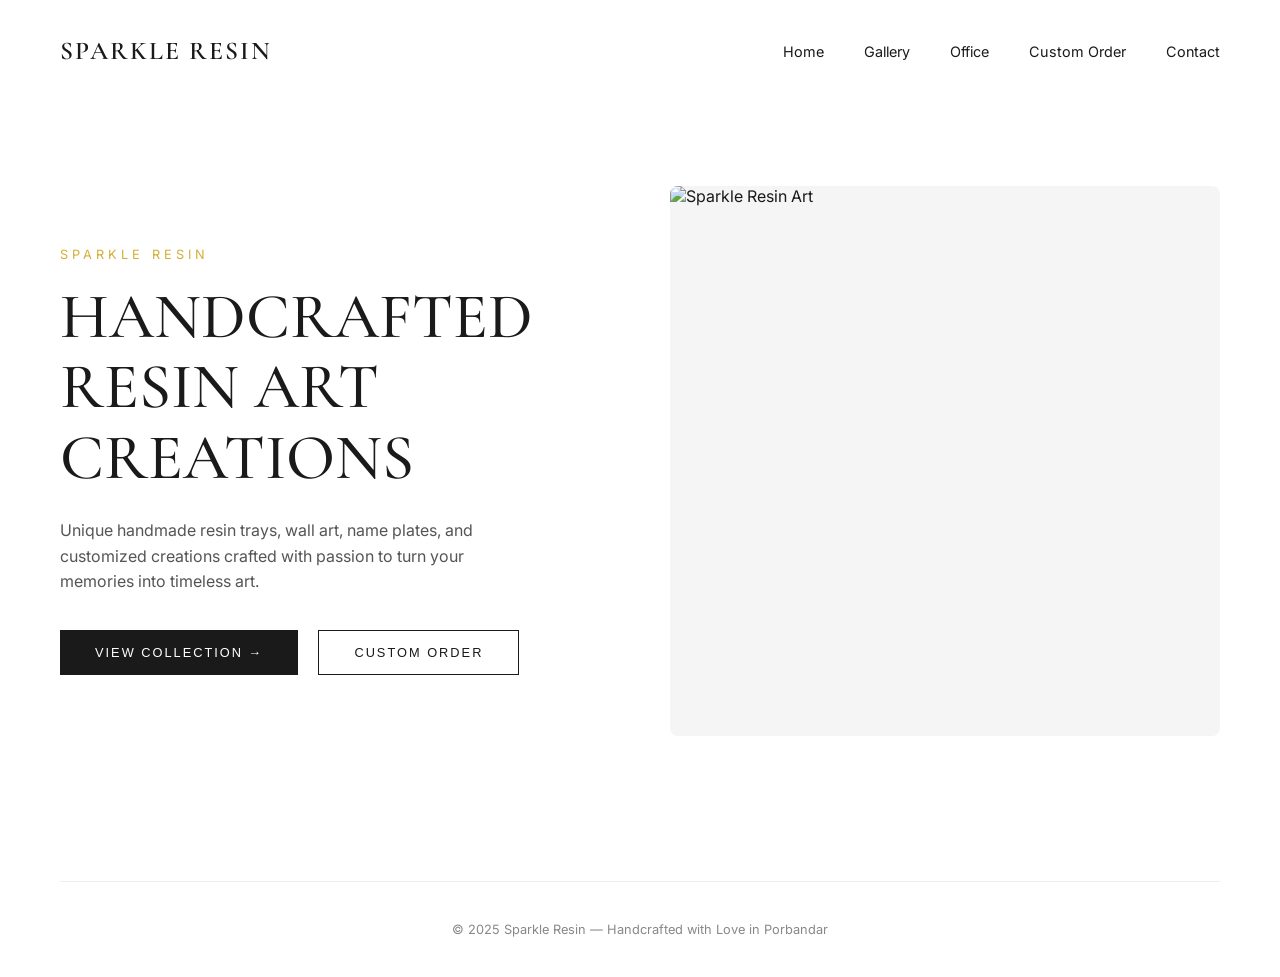
==== index.html @ 8a114eef "Update index.html" ====
<!DOCTYPE html>
<html lang="en">
<head>
  <meta charset="UTF-8">
  <meta name="viewport" content="width=device-width, initial-scale=1.0">
  <title>Sparkle Resin | Home</title>
  <link href="https://fonts.googleapis.com/css2?family=Inter:opsz,wght@14..32,300;14..32,400;14..32,500;14..32,600;14..32,700&family=Cormorant+Garamond:ital,wght@0,400;0,500;0,600;0,700;1,400&display=swap" rel="stylesheet">
  <link rel="stylesheet" href="https://cdnjs.cloudflare.com/ajax/libs/font-awesome/6.0.0-beta3/css/all.min.css">
  <style>
    * { margin: 0; padding: 0; box-sizing: border-box; }
    body { background: #FFFFFF; font-family: 'Inter', sans-serif; color: #1A1A1A; }
    .container { max-width: 1400px; margin: 0 auto; padding: 0 60px; }
    
    nav { display: flex; justify-content: space-between; align-items: center; padding: 35px 0; flex-wrap: wrap; }
    .logo { font-family: 'Cormorant Garamond', serif; font-size: 1.6rem; font-weight: 600; letter-spacing: 2px; color: #1A1A1A; text-decoration: none; }
    .nav-links { display: flex; gap: 2.5rem; list-style: none; }
    .nav-links a { text-decoration: none; color: #1A1A1A; font-weight: 400; font-size: 0.9rem; transition: 0.2s; }
    .nav-links a:hover { color: #D4AF37; }
    
    .hero { display: flex; align-items: center; justify-content: space-between; min-height: 80vh; gap: 60px; padding: 40px 0; }
    .hero-content { flex: 1; }
    .hero-label { font-size: 0.8rem; letter-spacing: 4px; color: #D4AF37; margin-bottom: 20px; text-transform: uppercase; }
    .hero-content h1 { font-family: 'Cormorant Garamond', serif; font-size: 4rem; font-weight: 500; line-height: 1.1; margin-bottom: 25px; color: #1A1A1A; }
    .hero-content p { font-size: 1rem; line-height: 1.6; color: #555; margin-bottom: 35px; max-width: 85%; }
    .btn-group { display: flex; gap: 20px; }
    .btn-primary { background: #1A1A1A; border: none; color: white; padding: 14px 35px; font-size: 0.8rem; letter-spacing: 2px; text-transform: uppercase; cursor: pointer; transition: 0.3s; }
    .btn-primary:hover { background: #D4AF37; color: #1A1A1A; }
    .btn-secondary { background: transparent; border: 1px solid #1A1A1A; color: #1A1A1A; padding: 14px 35px; font-size: 0.8rem; letter-spacing: 2px; text-transform: uppercase; cursor: pointer; transition: 0.3s; }
    .btn-secondary:hover { background: #1A1A1A; color: white; }
    .hero-image { flex: 1; background: #F5F5F5; border-radius: 8px; overflow: hidden; aspect-ratio: 1 / 1; }
    .hero-image img { width: 100%; height: 100%; object-fit: cover; }
    
    footer { border-top: 1px solid #EEE; text-align: center; padding: 40px 0; margin-top: 60px; color: #888; font-size: 0.8rem; }
    
    @media (max-width: 900px) {
      .container { padding: 0 25px; }
      .hero { flex-direction: column; text-align: center; }
      .hero-content p { max-width: 100%; }
      .btn-group { justify-content: center; }
      .hero-content h1 { font-size: 2.8rem; }
      .nav-links { gap: 1.2rem; margin-top: 15px; }
    }
  </style>
</head>
<body>

<div class="container">
  <nav>
    <a href="index.html" class="logo">SPARKLE RESIN</a>
    <ul class="nav-links">
      <li><a href="index.html">Home</a></li>
      <li><a href="gallery.html">Gallery</a></li>
      <li><a href="office.html">Office</a></li>
      <li><a href="order.html">Custom Order</a></li>
      <li><a href="contact.html">Contact</a></li>
    </ul>
  </nav>

  <div class="hero">
    <div class="hero-content">
      <div class="hero-label">SPARKLE RESIN</div>
      <h1>HANDCRAFTED<br>RESIN ART<br>CREATIONS</h1>
      <p>Unique handmade resin trays, wall art, name plates, and customized creations crafted with passion to turn your memories into timeless art.</p>
      <div class="btn-group">
        <button class="btn-primary" onclick="location.href='gallery.html'">View Collection →</button>
        <button class="btn-secondary" onclick="location.href='order.html'">Custom Order</button>
      </div>
    </div>
    <div class="hero-image">
      <img src="https://res.cloudinary.com/dn9g3n78m/image/upload/v1781188748/IMG_9543_c5stea.png" alt="Sparkle Resin Art">
    </div>
  </div>

  <footer>
    <p>© 2025 Sparkle Resin — Handcrafted with Love in Porbandar</p>
  </footer>
</div>
</body>
</html>
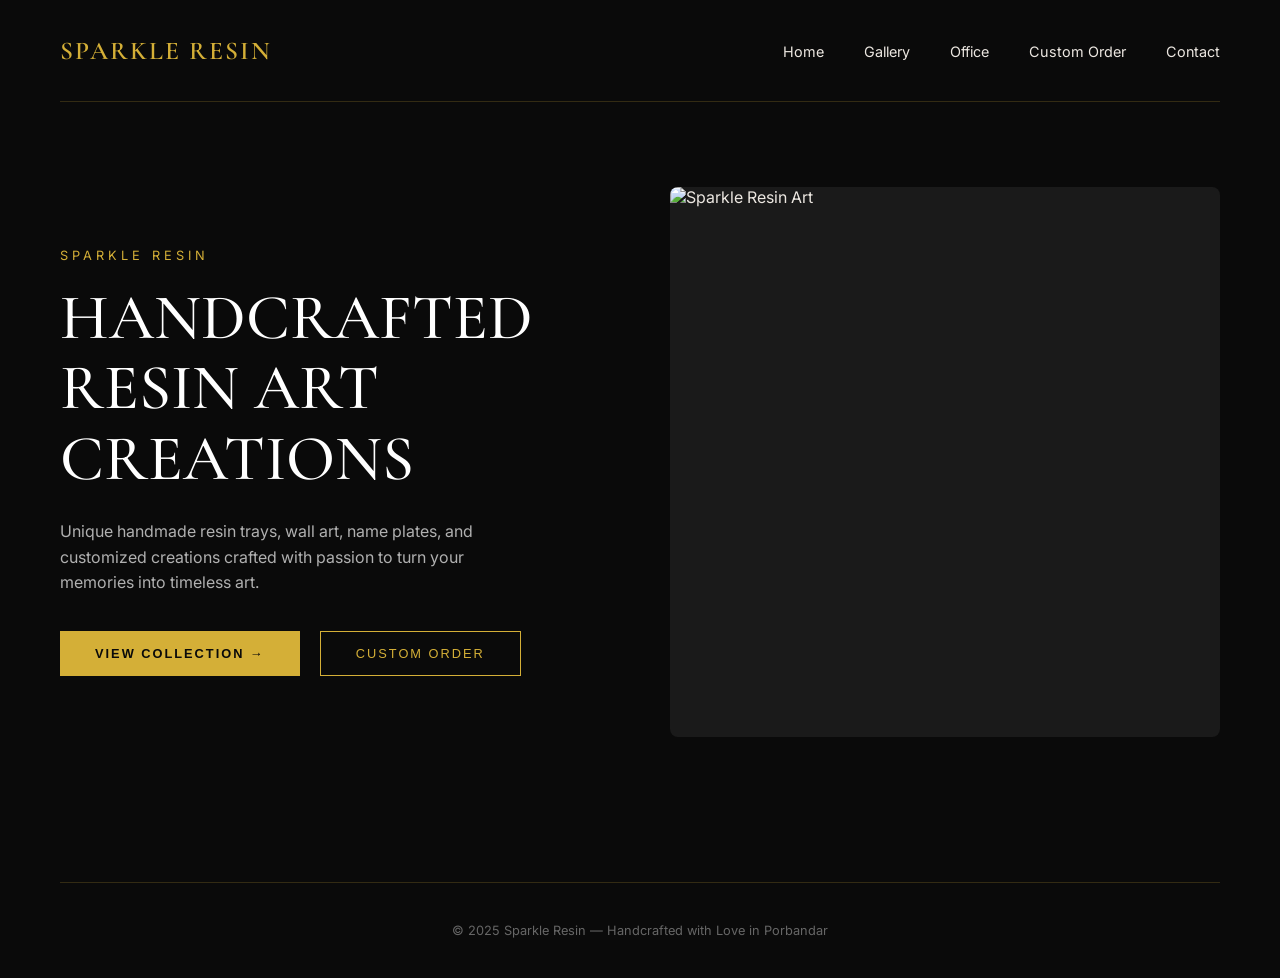
==== commit 27fd36de: "Update index.html" ====
--- a/index.html
+++ b/index.html
@@ -8,29 +8,29 @@
   <link rel="stylesheet" href="https://cdnjs.cloudflare.com/ajax/libs/font-awesome/6.0.0-beta3/css/all.min.css">
   <style>
     * { margin: 0; padding: 0; box-sizing: border-box; }
-    body { background: #FFFFFF; font-family: 'Inter', sans-serif; color: #1A1A1A; }
+    body { background: #0A0A0A; font-family: 'Inter', sans-serif; color: #ECE7E1; }
     .container { max-width: 1400px; margin: 0 auto; padding: 0 60px; }
     
-    nav { display: flex; justify-content: space-between; align-items: center; padding: 35px 0; flex-wrap: wrap; }
-    .logo { font-family: 'Cormorant Garamond', serif; font-size: 1.6rem; font-weight: 600; letter-spacing: 2px; color: #1A1A1A; text-decoration: none; }
+    nav { display: flex; justify-content: space-between; align-items: center; padding: 35px 0; flex-wrap: wrap; border-bottom: 1px solid rgba(212, 175, 55, 0.2); }
+    .logo { font-family: 'Cormorant Garamond', serif; font-size: 1.6rem; font-weight: 600; letter-spacing: 2px; color: #D4AF37; text-decoration: none; }
     .nav-links { display: flex; gap: 2.5rem; list-style: none; }
-    .nav-links a { text-decoration: none; color: #1A1A1A; font-weight: 400; font-size: 0.9rem; transition: 0.2s; }
+    .nav-links a { text-decoration: none; color: #ECE7E1; font-weight: 400; font-size: 0.9rem; transition: 0.2s; }
     .nav-links a:hover { color: #D4AF37; }
     
     .hero { display: flex; align-items: center; justify-content: space-between; min-height: 80vh; gap: 60px; padding: 40px 0; }
     .hero-content { flex: 1; }
     .hero-label { font-size: 0.8rem; letter-spacing: 4px; color: #D4AF37; margin-bottom: 20px; text-transform: uppercase; }
-    .hero-content h1 { font-family: 'Cormorant Garamond', serif; font-size: 4rem; font-weight: 500; line-height: 1.1; margin-bottom: 25px; color: #1A1A1A; }
-    .hero-content p { font-size: 1rem; line-height: 1.6; color: #555; margin-bottom: 35px; max-width: 85%; }
+    .hero-content h1 { font-family: 'Cormorant Garamond', serif; font-size: 4rem; font-weight: 500; line-height: 1.1; margin-bottom: 25px; color: #FFFFFF; }
+    .hero-content p { font-size: 1rem; line-height: 1.6; color: #B0B0B0; margin-bottom: 35px; max-width: 85%; }
     .btn-group { display: flex; gap: 20px; }
-    .btn-primary { background: #1A1A1A; border: none; color: white; padding: 14px 35px; font-size: 0.8rem; letter-spacing: 2px; text-transform: uppercase; cursor: pointer; transition: 0.3s; }
-    .btn-primary:hover { background: #D4AF37; color: #1A1A1A; }
-    .btn-secondary { background: transparent; border: 1px solid #1A1A1A; color: #1A1A1A; padding: 14px 35px; font-size: 0.8rem; letter-spacing: 2px; text-transform: uppercase; cursor: pointer; transition: 0.3s; }
-    .btn-secondary:hover { background: #1A1A1A; color: white; }
-    .hero-image { flex: 1; background: #F5F5F5; border-radius: 8px; overflow: hidden; aspect-ratio: 1 / 1; }
+    .btn-primary { background: #D4AF37; border: none; color: #0A0A0A; padding: 14px 35px; font-size: 0.8rem; letter-spacing: 2px; text-transform: uppercase; cursor: pointer; transition: 0.3s; font-weight: 600; }
+    .btn-primary:hover { background: #E8D174; }
+    .btn-secondary { background: transparent; border: 1px solid #D4AF37; color: #D4AF37; padding: 14px 35px; font-size: 0.8rem; letter-spacing: 2px; text-transform: uppercase; cursor: pointer; transition: 0.3s; }
+    .btn-secondary:hover { background: #D4AF37; color: #0A0A0A; }
+    .hero-image { flex: 1; background: #1A1A1A; border-radius: 8px; overflow: hidden; aspect-ratio: 1 / 1; }
     .hero-image img { width: 100%; height: 100%; object-fit: cover; }
     
-    footer { border-top: 1px solid #EEE; text-align: center; padding: 40px 0; margin-top: 60px; color: #888; font-size: 0.8rem; }
+    footer { border-top: 1px solid rgba(212, 175, 55, 0.2); text-align: center; padding: 40px 0; margin-top: 60px; color: #666; font-size: 0.8rem; }
     
     @media (max-width: 900px) {
       .container { padding: 0 25px; }
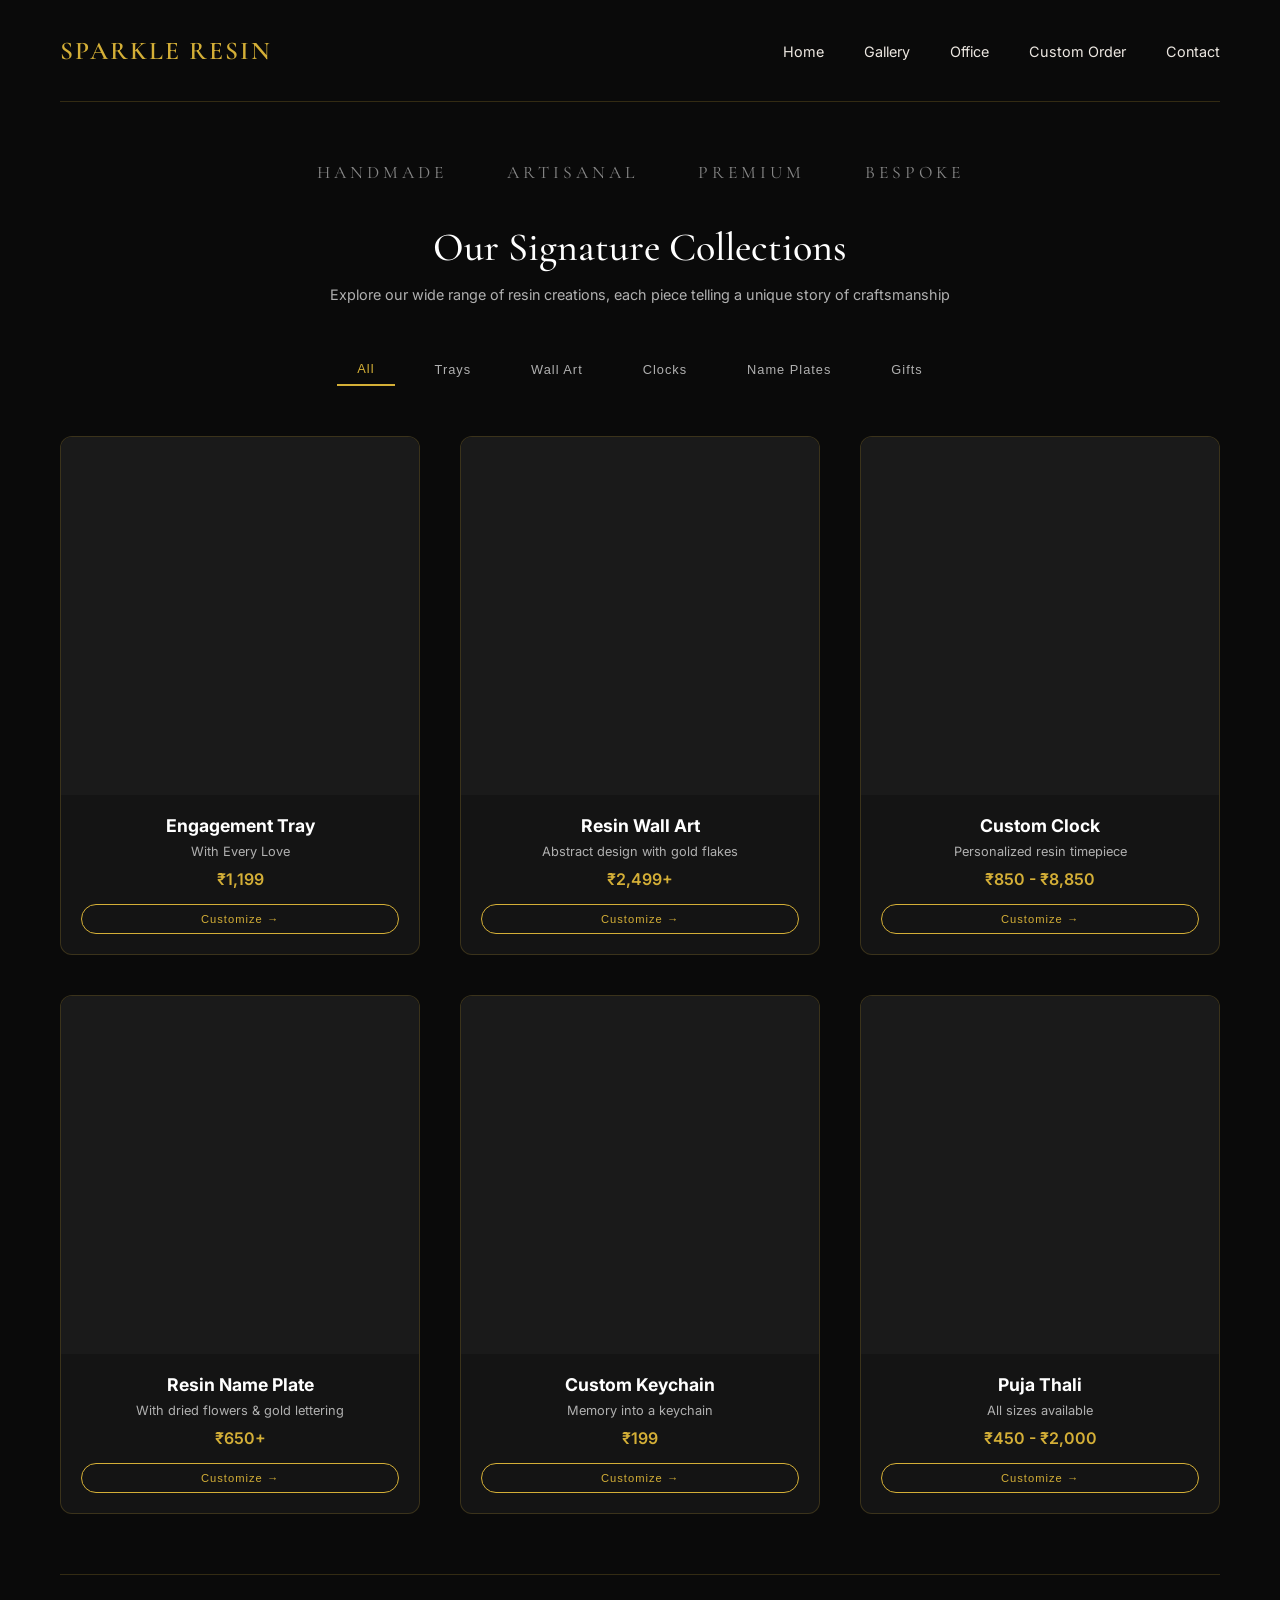
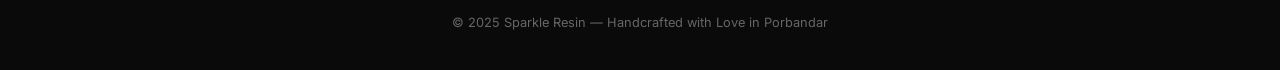
==== commit ae53c8e2: "Update index.html" ====
--- a/index.html
+++ b/index.html
@@ -3,7 +3,7 @@
 <head>
   <meta charset="UTF-8">
   <meta name="viewport" content="width=device-width, initial-scale=1.0">
-  <title>Sparkle Resin | Home</title>
+  <title>Sparkle Resin | Gallery</title>
   <link href="https://fonts.googleapis.com/css2?family=Inter:opsz,wght@14..32,300;14..32,400;14..32,500;14..32,600;14..32,700&family=Cormorant+Garamond:ital,wght@0,400;0,500;0,600;0,700;1,400&display=swap" rel="stylesheet">
   <link rel="stylesheet" href="https://cdnjs.cloudflare.com/ajax/libs/font-awesome/6.0.0-beta3/css/all.min.css">
   <style>
@@ -17,27 +17,34 @@
     .nav-links a { text-decoration: none; color: #ECE7E1; font-weight: 400; font-size: 0.9rem; transition: 0.2s; }
     .nav-links a:hover { color: #D4AF37; }
     
-    .hero { display: flex; align-items: center; justify-content: space-between; min-height: 80vh; gap: 60px; padding: 40px 0; }
-    .hero-content { flex: 1; }
-    .hero-label { font-size: 0.8rem; letter-spacing: 4px; color: #D4AF37; margin-bottom: 20px; text-transform: uppercase; }
-    .hero-content h1 { font-family: 'Cormorant Garamond', serif; font-size: 4rem; font-weight: 500; line-height: 1.1; margin-bottom: 25px; color: #FFFFFF; }
-    .hero-content p { font-size: 1rem; line-height: 1.6; color: #B0B0B0; margin-bottom: 35px; max-width: 85%; }
-    .btn-group { display: flex; gap: 20px; }
-    .btn-primary { background: #D4AF37; border: none; color: #0A0A0A; padding: 14px 35px; font-size: 0.8rem; letter-spacing: 2px; text-transform: uppercase; cursor: pointer; transition: 0.3s; font-weight: 600; }
-    .btn-primary:hover { background: #E8D174; }
-    .btn-secondary { background: transparent; border: 1px solid #D4AF37; color: #D4AF37; padding: 14px 35px; font-size: 0.8rem; letter-spacing: 2px; text-transform: uppercase; cursor: pointer; transition: 0.3s; }
-    .btn-secondary:hover { background: #D4AF37; color: #0A0A0A; }
-    .hero-image { flex: 1; background: #1A1A1A; border-radius: 8px; overflow: hidden; aspect-ratio: 1 / 1; }
-    .hero-image img { width: 100%; height: 100%; object-fit: cover; }
+    .keywords { display: flex; justify-content: center; gap: 60px; margin: 60px 0 40px; flex-wrap: wrap; }
+    .keyword { font-family: 'Cormorant Garamond', serif; font-size: 1.1rem; letter-spacing: 4px; color: #888; text-transform: uppercase; }
+    
+    .section-title { text-align: center; font-family: 'Cormorant Garamond', serif; font-size: 2.5rem; font-weight: 500; margin: 40px 0 15px; color: #FFFFFF; }
+    .section-subtitle { text-align: center; color: #B0B0B0; font-size: 0.9rem; margin-bottom: 50px; }
+    
+    .filter-buttons { display: flex; justify-content: center; gap: 20px; flex-wrap: wrap; margin: 40px 0 50px; }
+    .filter-btn { background: transparent; border: none; padding: 8px 20px; font-size: 0.8rem; letter-spacing: 1px; cursor: pointer; transition: 0.3s; color: #B0B0B0; }
+    .filter-btn.active, .filter-btn:hover { color: #D4AF37; border-bottom: 2px solid #D4AF37; }
+    
+    .product-grid { display: grid; grid-template-columns: repeat(auto-fill, minmax(300px, 1fr)); gap: 40px; margin: 50px 0; }
+    .product-card { background: #141414; border: 1px solid rgba(212, 175, 55, 0.2); border-radius: 12px; overflow: hidden; transition: 0.3s; }
+    .product-card:hover { transform: translateY(-5px); box-shadow: 0 10px 30px rgba(0,0,0,0.3); border-color: #D4AF37; }
+    .product-img { width: 100%; aspect-ratio: 1 / 1; background: #1A1A1A; background-size: cover; background-position: center; }
+    .product-info { padding: 20px; text-align: center; }
+    .product-info h3 { font-size: 1.1rem; margin-bottom: 8px; color: #FFFFFF; }
+    .product-info p { color: #B0B0B0; font-size: 0.8rem; margin-bottom: 10px; }
+    .price { color: #D4AF37; font-weight: 600; font-size: 1rem; margin-bottom: 15px; }
+    .product-btn { background: transparent; border: 1px solid #D4AF37; color: #D4AF37; padding: 8px 0; width: 100%; border-radius: 30px; cursor: pointer; font-size: 0.7rem; letter-spacing: 1px; transition: 0.3s; }
+    .product-btn:hover { background: #D4AF37; color: #0A0A0A; }
     
     footer { border-top: 1px solid rgba(212, 175, 55, 0.2); text-align: center; padding: 40px 0; margin-top: 60px; color: #666; font-size: 0.8rem; }
     
     @media (max-width: 900px) {
       .container { padding: 0 25px; }
-      .hero { flex-direction: column; text-align: center; }
-      .hero-content p { max-width: 100%; }
-      .btn-group { justify-content: center; }
-      .hero-content h1 { font-size: 2.8rem; }
+      .keywords { gap: 25px; }
+      .keyword { font-size: 0.8rem; letter-spacing: 2px; }
+      .filter-buttons { gap: 10px; }
       .nav-links { gap: 1.2rem; margin-top: 15px; }
     }
   </style>
@@ -56,18 +63,79 @@
     </ul>
   </nav>
 
-  <div class="hero">
-    <div class="hero-content">
-      <div class="hero-label">SPARKLE RESIN</div>
-      <h1>HANDCRAFTED<br>RESIN ART<br>CREATIONS</h1>
-      <p>Unique handmade resin trays, wall art, name plates, and customized creations crafted with passion to turn your memories into timeless art.</p>
-      <div class="btn-group">
-        <button class="btn-primary" onclick="location.href='gallery.html'">View Collection →</button>
-        <button class="btn-secondary" onclick="location.href='order.html'">Custom Order</button>
+  <div class="keywords">
+    <div class="keyword">HANDMADE</div>
+    <div class="keyword">ARTISANAL</div>
+    <div class="keyword">PREMIUM</div>
+    <div class="keyword">BESPOKE</div>
+  </div>
+
+  <div class="section-title">Our Signature Collections</div>
+  <div class="section-subtitle">Explore our wide range of resin creations, each piece telling a unique story of craftsmanship</div>
+
+  <div class="filter-buttons">
+    <button class="filter-btn active" data-filter="all">All</button>
+    <button class="filter-btn" data-filter="trays">Trays</button>
+    <button class="filter-btn" data-filter="wallart">Wall Art</button>
+    <button class="filter-btn" data-filter="clocks">Clocks</button>
+    <button class="filter-btn" data-filter="nameplates">Name Plates</button>
+    <button class="filter-btn" data-filter="gifts">Gifts</button>
+  </div>
+
+  <div class="product-grid" id="productGrid">
+    <div class="product-card" data-category="trays">
+      <div class="product-img" style="background-image: url('https://res.cloudinary.com/dn9g3n78m/image/upload/v1781188749/IMG_9544_ox35nk.png');"></div>
+      <div class="product-info">
+        <h3>Engagement Tray</h3>
+        <p>With Every Love</p>
+        <div class="price">₹1,199</div>
+        <button class="product-btn" onclick="location.href='order.html'">Customize →</button>
       </div>
     </div>
-    <div class="hero-image">
-      <img src="https://res.cloudinary.com/dn9g3n78m/image/upload/v1781188748/IMG_9543_c5stea.png" alt="Sparkle Resin Art">
+    <div class="product-card" data-category="wallart">
+      <div class="product-img" style="background-image: url('https://res.cloudinary.com/dn9g3n78m/image/upload/v1781188748/IMG_9543_c5stea.png');"></div>
+      <div class="product-info">
+        <h3>Resin Wall Art</h3>
+        <p>Abstract design with gold flakes</p>
+        <div class="price">₹2,499+</div>
+        <button class="product-btn" onclick="location.href='order.html'">Customize →</button>
+      </div>
+    </div>
+    <div class="product-card" data-category="clocks">
+      <div class="product-img" style="background-image: url('https://placehold.co/400x400/1A1A1A/D4AF37?text=⏰+Custom+Clock'); background-size: cover;"></div>
+      <div class="product-info">
+        <h3>Custom Clock</h3>
+        <p>Personalized resin timepiece</p>
+        <div class="price">₹850 - ₹8,850</div>
+        <button class="product-btn" onclick="location.href='order.html'">Customize →</button>
+      </div>
+    </div>
+    <div class="product-card" data-category="nameplates">
+      <div class="product-img" style="background-image: url('https://placehold.co/400x400/1A1A1A/D4AF37?text=🏷️+Name+Plate'); background-size: cover;"></div>
+      <div class="product-info">
+        <h3>Resin Name Plate</h3>
+        <p>With dried flowers & gold lettering</p>
+        <div class="price">₹650+</div>
+        <button class="product-btn" onclick="location.href='order.html'">Customize →</button>
+      </div>
+    </div>
+    <div class="product-card" data-category="gifts">
+      <div class="product-img" style="background-image: url('https://res.cloudinary.com/dn9g3n78m/image/upload/v1781188745/IMG_9542_kkoj5j.png');"></div>
+      <div class="product-info">
+        <h3>Custom Keychain</h3>
+        <p>Memory into a keychain</p>
+        <div class="price">₹199</div>
+        <button class="product-btn" onclick="location.href='order.html'">Customize →</button>
+      </div>
+    </div>
+    <div class="product-card" data-category="trays">
+      <div class="product-img" style="background-image: url('https://placehold.co/400x400/1A1A1A/D4AF37?text=🍽️+Puja+Thali'); background-size: cover;"></div>
+      <div class="product-info">
+        <h3>Puja Thali</h3>
+        <p>All sizes available</p>
+        <div class="price">₹450 - ₹2,000</div>
+        <button class="product-btn" onclick="location.href='order.html'">Customize →</button>
+      </div>
     </div>
   </div>
 
@@ -75,5 +143,21 @@
     <p>© 2025 Sparkle Resin — Handcrafted with Love in Porbandar</p>
   </footer>
 </div>
+
+<script>
+  const filterBtns = document.querySelectorAll('.filter-btn');
+  const products = document.querySelectorAll('.product-card');
+
+  filterBtns.forEach(btn => {
+    btn.addEventListener('click', () => {
+      filterBtns.forEach(b => b.classList.remove('active'));
+      btn.classList.add('active');
+      const filter = btn.getAttribute('data-filter');
+      products.forEach(product => {
+        product.style.display = (filter === 'all' || product.getAttribute('data-category') === filter) ? 'block' : 'none';
+      });
+    });
+  });
+</script>
 </body>
 </html>
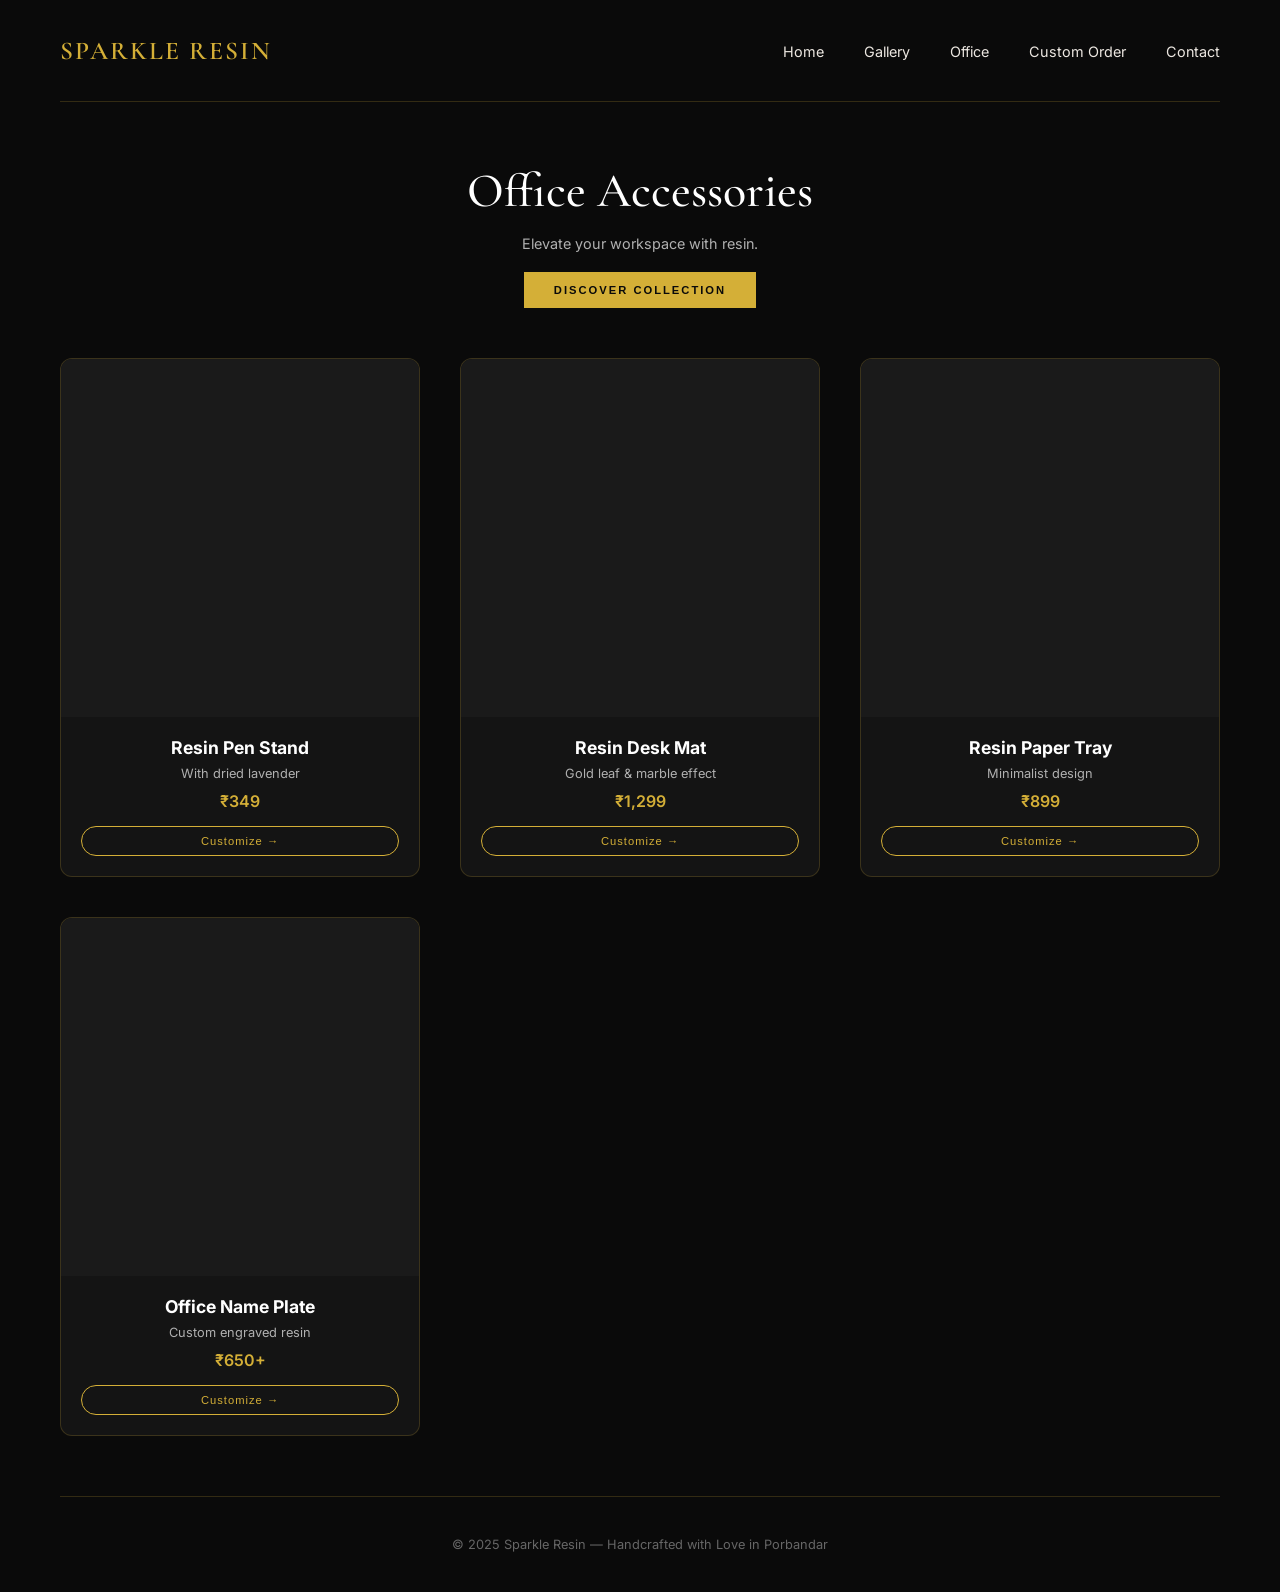
==== commit 0faf294f: "Update index.html" ====
--- a/index.html
+++ b/index.html
@@ -3,7 +3,7 @@
 <head>
   <meta charset="UTF-8">
   <meta name="viewport" content="width=device-width, initial-scale=1.0">
-  <title>Sparkle Resin | Gallery</title>
+  <title>Sparkle Resin | Office Accessories</title>
   <link href="https://fonts.googleapis.com/css2?family=Inter:opsz,wght@14..32,300;14..32,400;14..32,500;14..32,600;14..32,700&family=Cormorant+Garamond:ital,wght@0,400;0,500;0,600;0,700;1,400&display=swap" rel="stylesheet">
   <link rel="stylesheet" href="https://cdnjs.cloudflare.com/ajax/libs/font-awesome/6.0.0-beta3/css/all.min.css">
   <style>
@@ -17,15 +17,11 @@
     .nav-links a { text-decoration: none; color: #ECE7E1; font-weight: 400; font-size: 0.9rem; transition: 0.2s; }
     .nav-links a:hover { color: #D4AF37; }
     
-    .keywords { display: flex; justify-content: center; gap: 60px; margin: 60px 0 40px; flex-wrap: wrap; }
-    .keyword { font-family: 'Cormorant Garamond', serif; font-size: 1.1rem; letter-spacing: 4px; color: #888; text-transform: uppercase; }
-    
-    .section-title { text-align: center; font-family: 'Cormorant Garamond', serif; font-size: 2.5rem; font-weight: 500; margin: 40px 0 15px; color: #FFFFFF; }
-    .section-subtitle { text-align: center; color: #B0B0B0; font-size: 0.9rem; margin-bottom: 50px; }
-    
-    .filter-buttons { display: flex; justify-content: center; gap: 20px; flex-wrap: wrap; margin: 40px 0 50px; }
-    .filter-btn { background: transparent; border: none; padding: 8px 20px; font-size: 0.8rem; letter-spacing: 1px; cursor: pointer; transition: 0.3s; color: #B0B0B0; }
-    .filter-btn.active, .filter-btn:hover { color: #D4AF37; border-bottom: 2px solid #D4AF37; }
+    .office-header { text-align: center; margin: 60px 0 30px; }
+    .office-header h1 { font-family: 'Cormorant Garamond', serif; font-size: 3rem; font-weight: 500; margin-bottom: 15px; color: #FFFFFF; }
+    .office-header p { color: #B0B0B0; font-size: 0.9rem; margin-bottom: 20px; }
+    .office-header button { background: #D4AF37; border: none; color: #0A0A0A; padding: 12px 30px; font-size: 0.7rem; letter-spacing: 2px; text-transform: uppercase; cursor: pointer; transition: 0.3s; font-weight: 600; }
+    .office-header button:hover { background: #E8D174; }
     
     .product-grid { display: grid; grid-template-columns: repeat(auto-fill, minmax(300px, 1fr)); gap: 40px; margin: 50px 0; }
     .product-card { background: #141414; border: 1px solid rgba(212, 175, 55, 0.2); border-radius: 12px; overflow: hidden; transition: 0.3s; }
@@ -42,10 +38,8 @@
     
     @media (max-width: 900px) {
       .container { padding: 0 25px; }
-      .keywords { gap: 25px; }
-      .keyword { font-size: 0.8rem; letter-spacing: 2px; }
-      .filter-buttons { gap: 10px; }
       .nav-links { gap: 1.2rem; margin-top: 15px; }
+      .office-header h1 { font-size: 2.2rem; }
     }
   </style>
 </head>
@@ -63,77 +57,46 @@
     </ul>
   </nav>
 
-  <div class="keywords">
-    <div class="keyword">HANDMADE</div>
-    <div class="keyword">ARTISANAL</div>
-    <div class="keyword">PREMIUM</div>
-    <div class="keyword">BESPOKE</div>
+  <div class="office-header">
+    <h1>Office Accessories</h1>
+    <p>Elevate your workspace with resin.</p>
+    <button onclick="location.href='#products'">DISCOVER COLLECTION</button>
   </div>
 
-  <div class="section-title">Our Signature Collections</div>
-  <div class="section-subtitle">Explore our wide range of resin creations, each piece telling a unique story of craftsmanship</div>
-
-  <div class="filter-buttons">
-    <button class="filter-btn active" data-filter="all">All</button>
-    <button class="filter-btn" data-filter="trays">Trays</button>
-    <button class="filter-btn" data-filter="wallart">Wall Art</button>
-    <button class="filter-btn" data-filter="clocks">Clocks</button>
-    <button class="filter-btn" data-filter="nameplates">Name Plates</button>
-    <button class="filter-btn" data-filter="gifts">Gifts</button>
-  </div>
-
-  <div class="product-grid" id="productGrid">
-    <div class="product-card" data-category="trays">
-      <div class="product-img" style="background-image: url('https://res.cloudinary.com/dn9g3n78m/image/upload/v1781188749/IMG_9544_ox35nk.png');"></div>
+  <div class="product-grid" id="products">
+    <div class="product-card">
+      <div class="product-img" style="background-image: url('https://placehold.co/400x400/1A1A1A/D4AF37?text=🖊️+Pen+Stand'); background-size: cover;"></div>
       <div class="product-info">
-        <h3>Engagement Tray</h3>
-        <p>With Every Love</p>
-        <div class="price">₹1,199</div>
+        <h3>Resin Pen Stand</h3>
+        <p>With dried lavender</p>
+        <div class="price">₹349</div>
         <button class="product-btn" onclick="location.href='order.html'">Customize →</button>
       </div>
     </div>
-    <div class="product-card" data-category="wallart">
-      <div class="product-img" style="background-image: url('https://res.cloudinary.com/dn9g3n78m/image/upload/v1781188748/IMG_9543_c5stea.png');"></div>
+    <div class="product-card">
+      <div class="product-img" style="background-image: url('https://placehold.co/400x400/1A1A1A/D4AF37?text=📋+Desk+Mat'); background-size: cover;"></div>
       <div class="product-info">
-        <h3>Resin Wall Art</h3>
-        <p>Abstract design with gold flakes</p>
-        <div class="price">₹2,499+</div>
+        <h3>Resin Desk Mat</h3>
+        <p>Gold leaf & marble effect</p>
+        <div class="price">₹1,299</div>
         <button class="product-btn" onclick="location.href='order.html'">Customize →</button>
       </div>
     </div>
-    <div class="product-card" data-category="clocks">
-      <div class="product-img" style="background-image: url('https://placehold.co/400x400/1A1A1A/D4AF37?text=⏰+Custom+Clock'); background-size: cover;"></div>
+    <div class="product-card">
+      <div class="product-img" style="background-image: url('https://placehold.co/400x400/1A1A1A/D4AF37?text=📎+Paper+Tray'); background-size: cover;"></div>
       <div class="product-info">
-        <h3>Custom Clock</h3>
-        <p>Personalized resin timepiece</p>
-        <div class="price">₹850 - ₹8,850</div>
+        <h3>Resin Paper Tray</h3>
+        <p>Minimalist design</p>
+        <div class="price">₹899</div>
         <button class="product-btn" onclick="location.href='order.html'">Customize →</button>
       </div>
     </div>
-    <div class="product-card" data-category="nameplates">
-      <div class="product-img" style="background-image: url('https://placehold.co/400x400/1A1A1A/D4AF37?text=🏷️+Name+Plate'); background-size: cover;"></div>
+    <div class="product-card">
+      <div class="product-img" style="background-image: url('https://placehold.co/400x400/1A1A1A/D4AF37?text=🖼️+Name+Plate'); background-size: cover;"></div>
       <div class="product-info">
-        <h3>Resin Name Plate</h3>
-        <p>With dried flowers & gold lettering</p>
+        <h3>Office Name Plate</h3>
+        <p>Custom engraved resin</p>
         <div class="price">₹650+</div>
-        <button class="product-btn" onclick="location.href='order.html'">Customize →</button>
-      </div>
-    </div>
-    <div class="product-card" data-category="gifts">
-      <div class="product-img" style="background-image: url('https://res.cloudinary.com/dn9g3n78m/image/upload/v1781188745/IMG_9542_kkoj5j.png');"></div>
-      <div class="product-info">
-        <h3>Custom Keychain</h3>
-        <p>Memory into a keychain</p>
-        <div class="price">₹199</div>
-        <button class="product-btn" onclick="location.href='order.html'">Customize →</button>
-      </div>
-    </div>
-    <div class="product-card" data-category="trays">
-      <div class="product-img" style="background-image: url('https://placehold.co/400x400/1A1A1A/D4AF37?text=🍽️+Puja+Thali'); background-size: cover;"></div>
-      <div class="product-info">
-        <h3>Puja Thali</h3>
-        <p>All sizes available</p>
-        <div class="price">₹450 - ₹2,000</div>
         <button class="product-btn" onclick="location.href='order.html'">Customize →</button>
       </div>
     </div>
@@ -143,21 +106,5 @@
     <p>© 2025 Sparkle Resin — Handcrafted with Love in Porbandar</p>
   </footer>
 </div>
-
-<script>
-  const filterBtns = document.querySelectorAll('.filter-btn');
-  const products = document.querySelectorAll('.product-card');
-
-  filterBtns.forEach(btn => {
-    btn.addEventListener('click', () => {
-      filterBtns.forEach(b => b.classList.remove('active'));
-      btn.classList.add('active');
-      const filter = btn.getAttribute('data-filter');
-      products.forEach(product => {
-        product.style.display = (filter === 'all' || product.getAttribute('data-category') === filter) ? 'block' : 'none';
-      });
-    });
-  });
-</script>
 </body>
 </html>
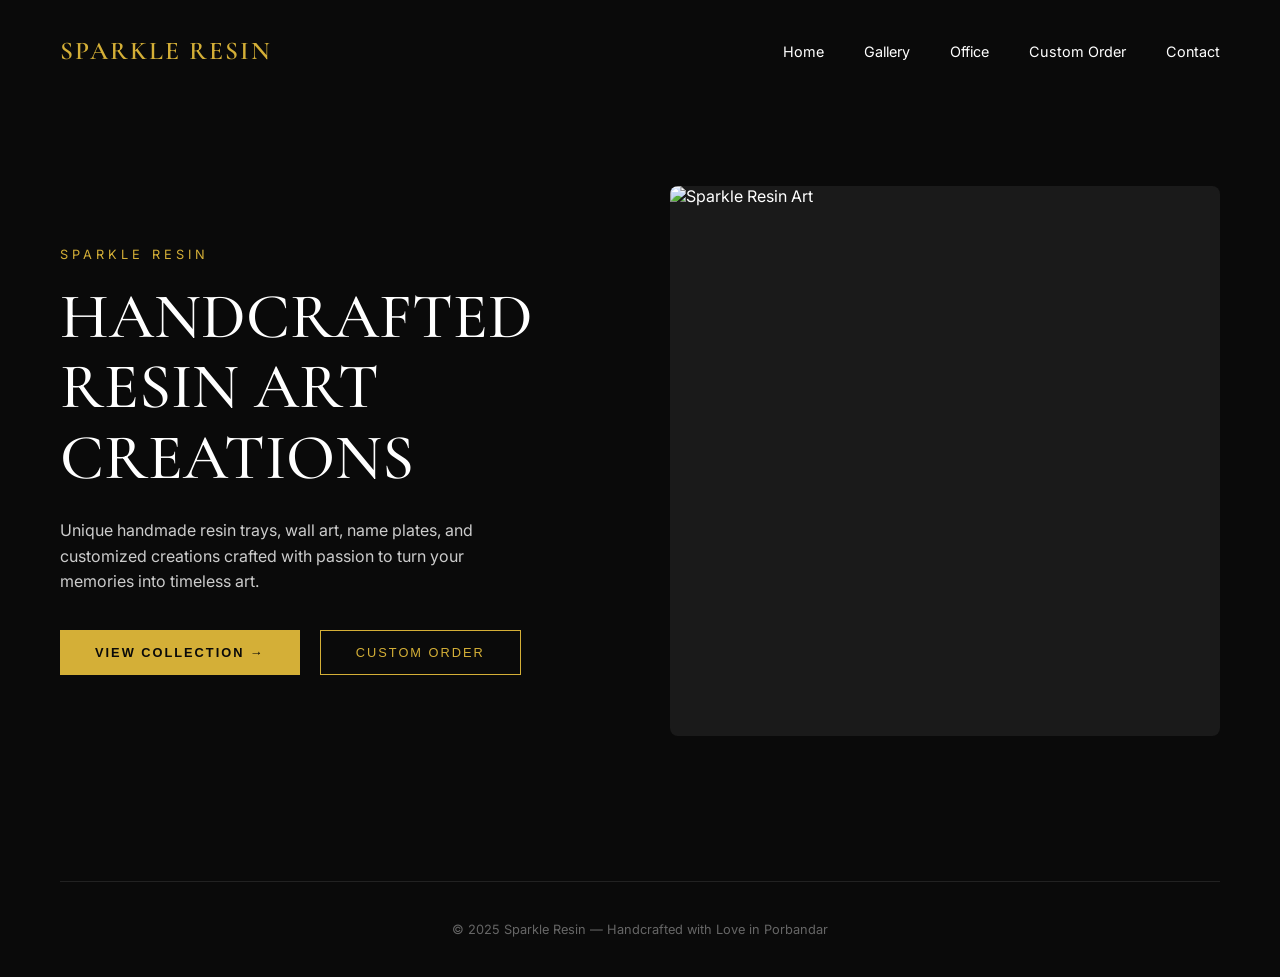
==== commit 776ffa9a: "Update index.html" ====
--- a/index.html
+++ b/index.html
@@ -3,43 +3,42 @@
 <head>
   <meta charset="UTF-8">
   <meta name="viewport" content="width=device-width, initial-scale=1.0">
-  <title>Sparkle Resin | Office Accessories</title>
+  <title>Sparkle Resin | Home</title>
   <link href="https://fonts.googleapis.com/css2?family=Inter:opsz,wght@14..32,300;14..32,400;14..32,500;14..32,600;14..32,700&family=Cormorant+Garamond:ital,wght@0,400;0,500;0,600;0,700;1,400&display=swap" rel="stylesheet">
   <link rel="stylesheet" href="https://cdnjs.cloudflare.com/ajax/libs/font-awesome/6.0.0-beta3/css/all.min.css">
   <style>
     * { margin: 0; padding: 0; box-sizing: border-box; }
-    body { background: #0A0A0A; font-family: 'Inter', sans-serif; color: #ECE7E1; }
+    body { background: #0A0A0A; font-family: 'Inter', sans-serif; color: #FFFFFF; }
     .container { max-width: 1400px; margin: 0 auto; padding: 0 60px; }
     
-    nav { display: flex; justify-content: space-between; align-items: center; padding: 35px 0; flex-wrap: wrap; border-bottom: 1px solid rgba(212, 175, 55, 0.2); }
+    nav { display: flex; justify-content: space-between; align-items: center; padding: 35px 0; flex-wrap: wrap; }
     .logo { font-family: 'Cormorant Garamond', serif; font-size: 1.6rem; font-weight: 600; letter-spacing: 2px; color: #D4AF37; text-decoration: none; }
     .nav-links { display: flex; gap: 2.5rem; list-style: none; }
-    .nav-links a { text-decoration: none; color: #ECE7E1; font-weight: 400; font-size: 0.9rem; transition: 0.2s; }
+    .nav-links a { text-decoration: none; color: #FFFFFF; font-weight: 400; font-size: 0.9rem; transition: 0.2s; }
     .nav-links a:hover { color: #D4AF37; }
     
-    .office-header { text-align: center; margin: 60px 0 30px; }
-    .office-header h1 { font-family: 'Cormorant Garamond', serif; font-size: 3rem; font-weight: 500; margin-bottom: 15px; color: #FFFFFF; }
-    .office-header p { color: #B0B0B0; font-size: 0.9rem; margin-bottom: 20px; }
-    .office-header button { background: #D4AF37; border: none; color: #0A0A0A; padding: 12px 30px; font-size: 0.7rem; letter-spacing: 2px; text-transform: uppercase; cursor: pointer; transition: 0.3s; font-weight: 600; }
-    .office-header button:hover { background: #E8D174; }
+    .hero { display: flex; align-items: center; justify-content: space-between; min-height: 80vh; gap: 60px; padding: 40px 0; }
+    .hero-content { flex: 1; }
+    .hero-label { font-size: 0.8rem; letter-spacing: 4px; color: #D4AF37; margin-bottom: 20px; text-transform: uppercase; }
+    .hero-content h1 { font-family: 'Cormorant Garamond', serif; font-size: 4rem; font-weight: 500; line-height: 1.1; margin-bottom: 25px; color: #FFFFFF; }
+    .hero-content p { font-size: 1rem; line-height: 1.6; color: #CCCCCC; margin-bottom: 35px; max-width: 85%; }
+    .btn-group { display: flex; gap: 20px; }
+    .btn-primary { background: #D4AF37; border: none; color: #0A0A0A; padding: 14px 35px; font-size: 0.8rem; letter-spacing: 2px; text-transform: uppercase; cursor: pointer; transition: 0.3s; font-weight: 600; }
+    .btn-primary:hover { background: #E8D174; }
+    .btn-secondary { background: transparent; border: 1px solid #D4AF37; color: #D4AF37; padding: 14px 35px; font-size: 0.8rem; letter-spacing: 2px; text-transform: uppercase; cursor: pointer; transition: 0.3s; }
+    .btn-secondary:hover { background: #D4AF37; color: #0A0A0A; }
+    .hero-image { flex: 1; background: #1A1A1A; border-radius: 8px; overflow: hidden; aspect-ratio: 1 / 1; }
+    .hero-image img { width: 100%; height: 100%; object-fit: cover; }
     
-    .product-grid { display: grid; grid-template-columns: repeat(auto-fill, minmax(300px, 1fr)); gap: 40px; margin: 50px 0; }
-    .product-card { background: #141414; border: 1px solid rgba(212, 175, 55, 0.2); border-radius: 12px; overflow: hidden; transition: 0.3s; }
-    .product-card:hover { transform: translateY(-5px); box-shadow: 0 10px 30px rgba(0,0,0,0.3); border-color: #D4AF37; }
-    .product-img { width: 100%; aspect-ratio: 1 / 1; background: #1A1A1A; background-size: cover; background-position: center; }
-    .product-info { padding: 20px; text-align: center; }
-    .product-info h3 { font-size: 1.1rem; margin-bottom: 8px; color: #FFFFFF; }
-    .product-info p { color: #B0B0B0; font-size: 0.8rem; margin-bottom: 10px; }
-    .price { color: #D4AF37; font-weight: 600; font-size: 1rem; margin-bottom: 15px; }
-    .product-btn { background: transparent; border: 1px solid #D4AF37; color: #D4AF37; padding: 8px 0; width: 100%; border-radius: 30px; cursor: pointer; font-size: 0.7rem; letter-spacing: 1px; transition: 0.3s; }
-    .product-btn:hover { background: #D4AF37; color: #0A0A0A; }
-    
-    footer { border-top: 1px solid rgba(212, 175, 55, 0.2); text-align: center; padding: 40px 0; margin-top: 60px; color: #666; font-size: 0.8rem; }
+    footer { border-top: 1px solid #222; text-align: center; padding: 40px 0; margin-top: 60px; color: #666; font-size: 0.8rem; }
     
     @media (max-width: 900px) {
       .container { padding: 0 25px; }
+      .hero { flex-direction: column; text-align: center; }
+      .hero-content p { max-width: 100%; }
+      .btn-group { justify-content: center; }
+      .hero-content h1 { font-size: 2.8rem; }
       .nav-links { gap: 1.2rem; margin-top: 15px; }
-      .office-header h1 { font-size: 2.2rem; }
     }
   </style>
 </head>
@@ -57,48 +56,18 @@
     </ul>
   </nav>
 
-  <div class="office-header">
-    <h1>Office Accessories</h1>
-    <p>Elevate your workspace with resin.</p>
-    <button onclick="location.href='#products'">DISCOVER COLLECTION</button>
-  </div>
-
-  <div class="product-grid" id="products">
-    <div class="product-card">
-      <div class="product-img" style="background-image: url('https://placehold.co/400x400/1A1A1A/D4AF37?text=🖊️+Pen+Stand'); background-size: cover;"></div>
-      <div class="product-info">
-        <h3>Resin Pen Stand</h3>
-        <p>With dried lavender</p>
-        <div class="price">₹349</div>
-        <button class="product-btn" onclick="location.href='order.html'">Customize →</button>
+  <div class="hero">
+    <div class="hero-content">
+      <div class="hero-label">SPARKLE RESIN</div>
+      <h1>HANDCRAFTED<br>RESIN ART<br>CREATIONS</h1>
+      <p>Unique handmade resin trays, wall art, name plates, and customized creations crafted with passion to turn your memories into timeless art.</p>
+      <div class="btn-group">
+        <button class="btn-primary" onclick="location.href='gallery.html'">View Collection →</button>
+        <button class="btn-secondary" onclick="location.href='order.html'">Custom Order</button>
       </div>
     </div>
-    <div class="product-card">
-      <div class="product-img" style="background-image: url('https://placehold.co/400x400/1A1A1A/D4AF37?text=📋+Desk+Mat'); background-size: cover;"></div>
-      <div class="product-info">
-        <h3>Resin Desk Mat</h3>
-        <p>Gold leaf & marble effect</p>
-        <div class="price">₹1,299</div>
-        <button class="product-btn" onclick="location.href='order.html'">Customize →</button>
-      </div>
-    </div>
-    <div class="product-card">
-      <div class="product-img" style="background-image: url('https://placehold.co/400x400/1A1A1A/D4AF37?text=📎+Paper+Tray'); background-size: cover;"></div>
-      <div class="product-info">
-        <h3>Resin Paper Tray</h3>
-        <p>Minimalist design</p>
-        <div class="price">₹899</div>
-        <button class="product-btn" onclick="location.href='order.html'">Customize →</button>
-      </div>
-    </div>
-    <div class="product-card">
-      <div class="product-img" style="background-image: url('https://placehold.co/400x400/1A1A1A/D4AF37?text=🖼️+Name+Plate'); background-size: cover;"></div>
-      <div class="product-info">
-        <h3>Office Name Plate</h3>
-        <p>Custom engraved resin</p>
-        <div class="price">₹650+</div>
-        <button class="product-btn" onclick="location.href='order.html'">Customize →</button>
-      </div>
+    <div class="hero-image">
+      <img src="https://res.cloudinary.com/dn9g3n78m/image/upload/v1781188748/IMG_9543_c5stea.png" alt="Sparkle Resin Art">
     </div>
   </div>
 
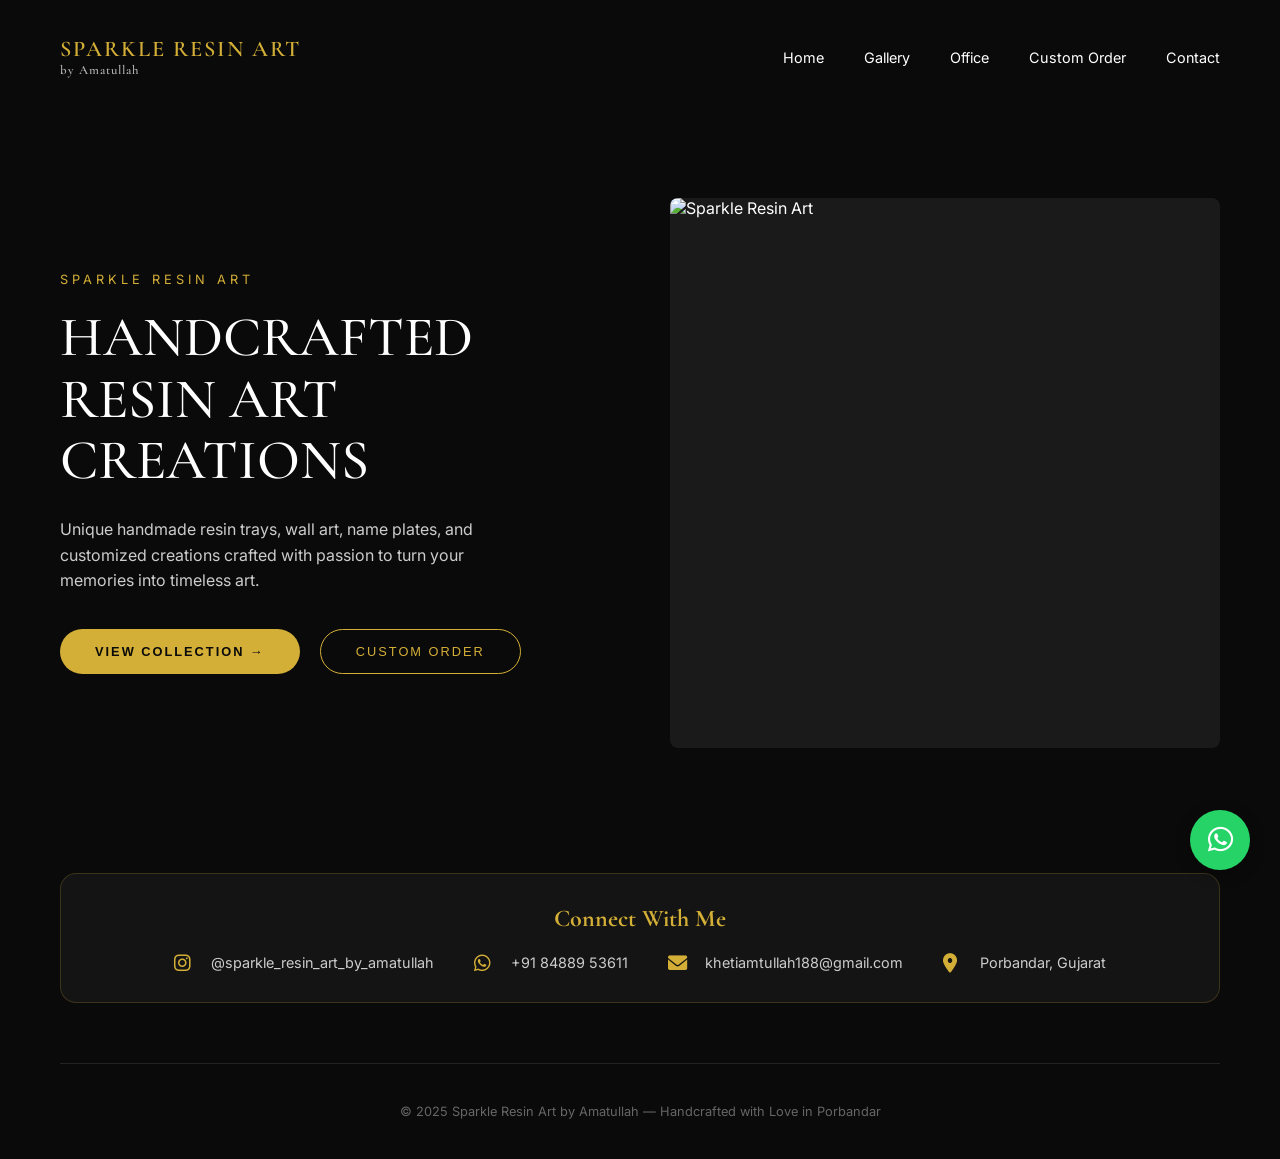
==== commit afe00528: "Update index.html" ====
--- a/index.html
+++ b/index.html
@@ -3,7 +3,7 @@
 <head>
   <meta charset="UTF-8">
   <meta name="viewport" content="width=device-width, initial-scale=1.0">
-  <title>Sparkle Resin | Home</title>
+  <title>Sparkle Resin Art by Amatullah | Home</title>
   <link href="https://fonts.googleapis.com/css2?family=Inter:opsz,wght@14..32,300;14..32,400;14..32,500;14..32,600;14..32,700&family=Cormorant+Garamond:ital,wght@0,400;0,500;0,600;0,700;1,400&display=swap" rel="stylesheet">
   <link rel="stylesheet" href="https://cdnjs.cloudflare.com/ajax/libs/font-awesome/6.0.0-beta3/css/all.min.css">
   <style>
@@ -12,7 +12,8 @@
     .container { max-width: 1400px; margin: 0 auto; padding: 0 60px; }
     
     nav { display: flex; justify-content: space-between; align-items: center; padding: 35px 0; flex-wrap: wrap; }
-    .logo { font-family: 'Cormorant Garamond', serif; font-size: 1.6rem; font-weight: 600; letter-spacing: 2px; color: #D4AF37; text-decoration: none; }
+    .logo { font-family: 'Cormorant Garamond', serif; font-size: 1.4rem; font-weight: 600; letter-spacing: 2px; color: #D4AF37; text-decoration: none; }
+    .logo span { font-size: 0.8rem; display: block; color: #B0B0B0; letter-spacing: 1px; }
     .nav-links { display: flex; gap: 2.5rem; list-style: none; }
     .nav-links a { text-decoration: none; color: #FFFFFF; font-weight: 400; font-size: 0.9rem; transition: 0.2s; }
     .nav-links a:hover { color: #D4AF37; }
@@ -20,15 +21,27 @@
     .hero { display: flex; align-items: center; justify-content: space-between; min-height: 80vh; gap: 60px; padding: 40px 0; }
     .hero-content { flex: 1; }
     .hero-label { font-size: 0.8rem; letter-spacing: 4px; color: #D4AF37; margin-bottom: 20px; text-transform: uppercase; }
-    .hero-content h1 { font-family: 'Cormorant Garamond', serif; font-size: 4rem; font-weight: 500; line-height: 1.1; margin-bottom: 25px; color: #FFFFFF; }
+    .hero-content h1 { font-family: 'Cormorant Garamond', serif; font-size: 3.5rem; font-weight: 500; line-height: 1.1; margin-bottom: 25px; color: #FFFFFF; }
     .hero-content p { font-size: 1rem; line-height: 1.6; color: #CCCCCC; margin-bottom: 35px; max-width: 85%; }
-    .btn-group { display: flex; gap: 20px; }
-    .btn-primary { background: #D4AF37; border: none; color: #0A0A0A; padding: 14px 35px; font-size: 0.8rem; letter-spacing: 2px; text-transform: uppercase; cursor: pointer; transition: 0.3s; font-weight: 600; }
+    .btn-group { display: flex; gap: 20px; flex-wrap: wrap; }
+    .btn-primary { background: #D4AF37; border: none; color: #0A0A0A; padding: 14px 35px; font-size: 0.8rem; letter-spacing: 2px; text-transform: uppercase; cursor: pointer; transition: 0.3s; font-weight: 600; border-radius: 40px; }
     .btn-primary:hover { background: #E8D174; }
-    .btn-secondary { background: transparent; border: 1px solid #D4AF37; color: #D4AF37; padding: 14px 35px; font-size: 0.8rem; letter-spacing: 2px; text-transform: uppercase; cursor: pointer; transition: 0.3s; }
+    .btn-secondary { background: transparent; border: 1px solid #D4AF37; color: #D4AF37; padding: 14px 35px; font-size: 0.8rem; letter-spacing: 2px; text-transform: uppercase; cursor: pointer; transition: 0.3s; border-radius: 40px; }
     .btn-secondary:hover { background: #D4AF37; color: #0A0A0A; }
     .hero-image { flex: 1; background: #1A1A1A; border-radius: 8px; overflow: hidden; aspect-ratio: 1 / 1; }
     .hero-image img { width: 100%; height: 100%; object-fit: cover; }
+    
+    /* Contact Info Section */
+    .contact-info-section { background: #141414; border-radius: 16px; padding: 30px 40px; margin: 40px 0; border: 1px solid rgba(212, 175, 55, 0.2); }
+    .contact-info-section h3 { font-family: 'Cormorant Garamond', serif; font-size: 1.5rem; color: #D4AF37; margin-bottom: 20px; text-align: center; }
+    .contact-details { display: flex; justify-content: center; gap: 40px; flex-wrap: wrap; }
+    .contact-item { display: flex; align-items: center; gap: 12px; color: #CCCCCC; font-size: 0.9rem; }
+    .contact-item i { color: #D4AF37; font-size: 1.2rem; width: 25px; }
+    .contact-item a { color: #CCCCCC; text-decoration: none; transition: 0.3s; }
+    .contact-item a:hover { color: #D4AF37; }
+    
+    .whatsapp-float { position: fixed; bottom: 30px; right: 30px; background: #25D366; color: white; width: 60px; height: 60px; border-radius: 50%; display: flex; align-items: center; justify-content: center; font-size: 1.8rem; box-shadow: 0 4px 15px rgba(0,0,0,0.3); cursor: pointer; transition: 0.3s; z-index: 1000; text-decoration: none; }
+    .whatsapp-float:hover { transform: scale(1.05); background: #128C7E; }
     
     footer { border-top: 1px solid #222; text-align: center; padding: 40px 0; margin-top: 60px; color: #666; font-size: 0.8rem; }
     
@@ -37,8 +50,9 @@
       .hero { flex-direction: column; text-align: center; }
       .hero-content p { max-width: 100%; }
       .btn-group { justify-content: center; }
-      .hero-content h1 { font-size: 2.8rem; }
+      .hero-content h1 { font-size: 2.5rem; }
       .nav-links { gap: 1.2rem; margin-top: 15px; }
+      .contact-details { flex-direction: column; align-items: center; gap: 15px; }
     }
   </style>
 </head>
@@ -46,7 +60,7 @@
 
 <div class="container">
   <nav>
-    <a href="index.html" class="logo">SPARKLE RESIN</a>
+    <a href="index.html" class="logo">SPARKLE RESIN ART<br><span>by Amatullah</span></a>
     <ul class="nav-links">
       <li><a href="index.html">Home</a></li>
       <li><a href="gallery.html">Gallery</a></li>
@@ -58,7 +72,7 @@
 
   <div class="hero">
     <div class="hero-content">
-      <div class="hero-label">SPARKLE RESIN</div>
+      <div class="hero-label">SPARKLE RESIN ART</div>
       <h1>HANDCRAFTED<br>RESIN ART<br>CREATIONS</h1>
       <p>Unique handmade resin trays, wall art, name plates, and customized creations crafted with passion to turn your memories into timeless art.</p>
       <div class="btn-group">
@@ -71,9 +85,25 @@
     </div>
   </div>
 
+  <!-- Contact Details Section -->
+  <div class="contact-info-section">
+    <h3>Connect With Me</h3>
+    <div class="contact-details">
+      <div class="contact-item"><i class="fab fa-instagram"></i> <a href="https://instagram.com/sparkle_resin_art_by_amatullah" target="_blank">@sparkle_resin_art_by_amatullah</a></div>
+      <div class="contact-item"><i class="fab fa-whatsapp"></i> <a href="https://wa.me/9184898953611" target="_blank">+91 84889 53611</a></div>
+      <div class="contact-item"><i class="fas fa-envelope"></i> <a href="mailto:khetiamtullah188@gmail.com">khetiamtullah188@gmail.com</a></div>
+      <div class="contact-item"><i class="fas fa-map-marker-alt"></i> Porbandar, Gujarat</div>
+    </div>
+  </div>
+
   <footer>
-    <p>© 2025 Sparkle Resin — Handcrafted with Love in Porbandar</p>
+    <p>© 2025 Sparkle Resin Art by Amatullah — Handcrafted with Love in Porbandar</p>
   </footer>
 </div>
+
+<!-- Floating WhatsApp Button -->
+<a href="https://wa.me/9184898953611?text=Hello%20Amatullah%2C%20I%20have%20a%20question%20about%20your%20resin%20art" target="_blank" class="whatsapp-float">
+  <i class="fab fa-whatsapp"></i>
+</a>
 </body>
 </html>
